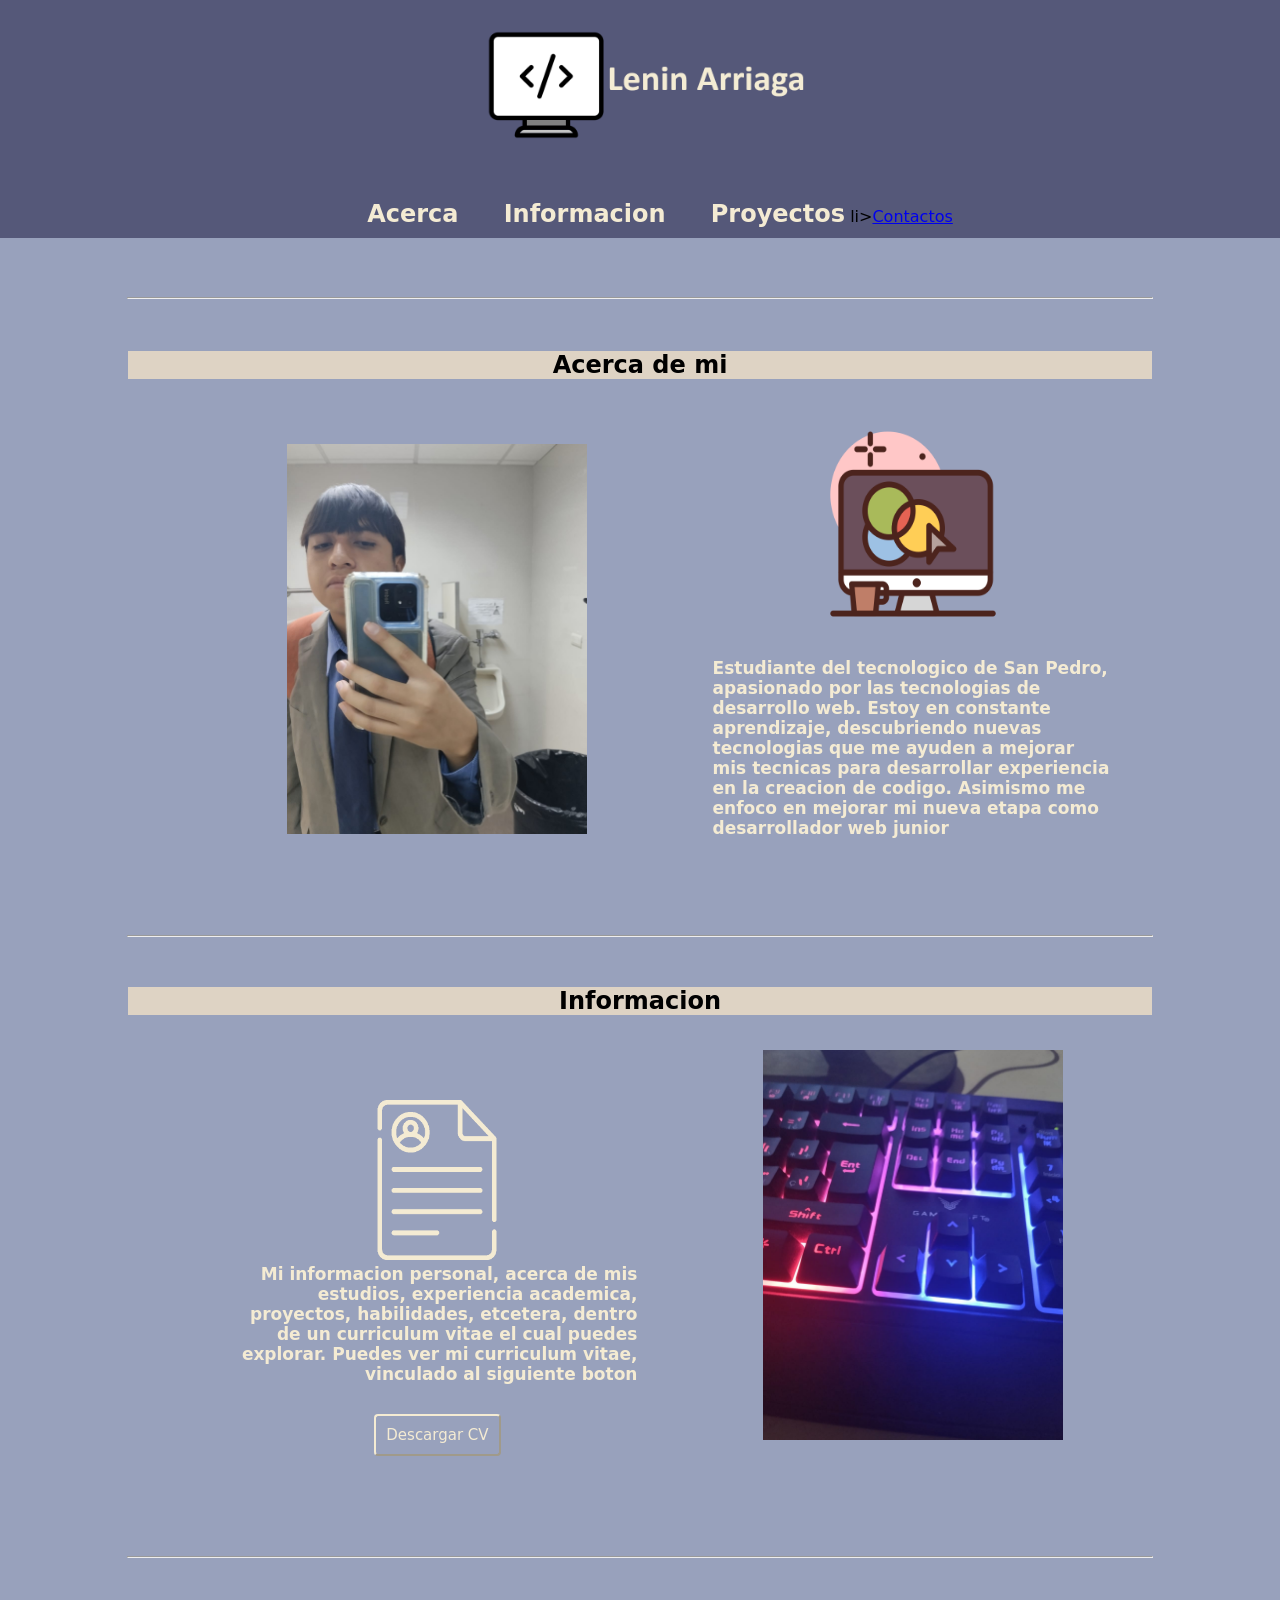
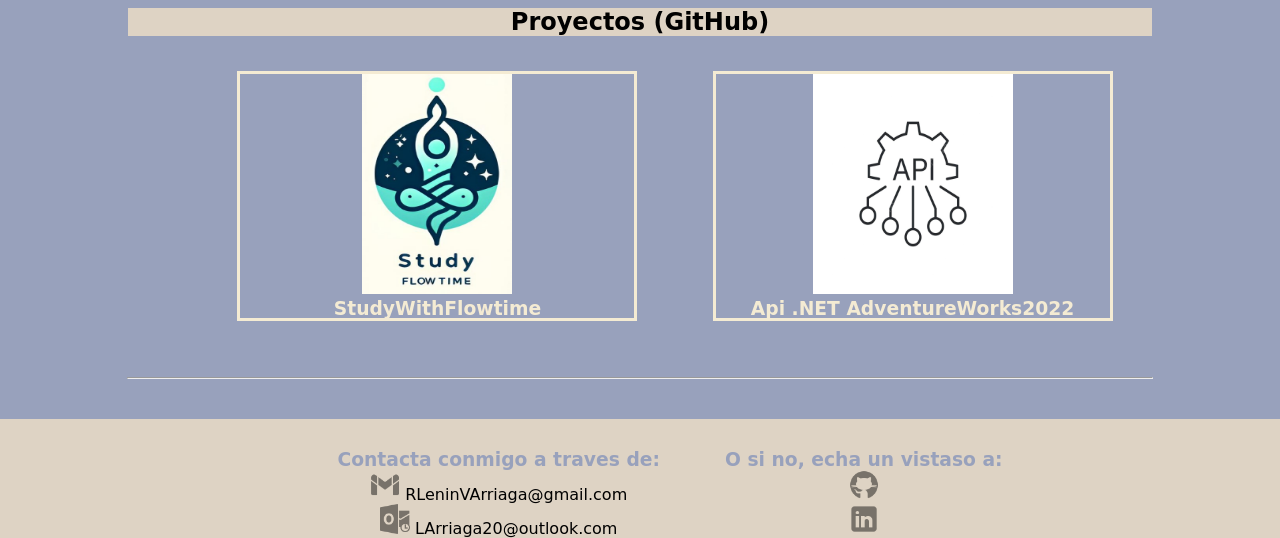
==== index.html @ ad07e231 "Actualizacion" ====
<!DOCTYPE html>
<html lang="en">
<head>
    <meta charset="UTF-8">
    <meta name="viewport" content="width=device-width, initial-scale=1.0">
    <meta name="description" content="practicas, paginas web, web">
    <!--Este ya no se usa, es de lo que seria la pagina para que google busque-->
    <link rel="stylesheet" type="text/css" href="css/estilismo.css">
    <link rel="shortcut icon" href="img/ventanaicono.ico" type="image/x-icon">
    <title>Soy Lenin</title>
</head>
<body>
    <header>
        <div class="menu">
            <img src="img/etiqueta.png" alt="etiqueta"  width="340" height="150" onclick="recargarPagina()">
        </div>
        <div class="menu">
            <nav>
                <ul>
                    <li><a href="#presentacion">Acerca</a></li>
                    <li><a href="#curriculum">Informacion</a></li>
                    <li><a href="#github">Proyectos</a></li>
                    li><a href="footer">Contactos</a></li>
                </ul>
            </nav>
        </div>
    </header>
    <br><br><br>
    <hr>
    <section class="wrapper"></section>
    <!--El section es para agregar un contenido secundario (wrapper es un contenedor y se le dice cuantas section mas queremos)-->
    <section class="main">
        <article id="presentacion">
            <h2>Acerca de mi</h2>
            <br>
            <div class="about">
                <img src="img/Empresarial.jpeg" alt="Lenin Arriaga" width="300" height="390" title="Soy ese">
            </div>
            <div class="about">
                <img src="img/computadora.png" alt="" width="200" height="220"> 
                <p>Estudiante del tecnologico de San Pedro, apasionado por las tecnologias de desarrollo web. 
                Estoy en constante aprendizaje, descubriendo nuevas tecnologias que me ayuden a mejorar mis 
                tecnicas para desarrollar experiencia en la creacion de codigo. Asimismo me enfoco en mejorar
                mi nueva etapa como desarrollador web junior</p>
            </div>
        </article>
        <br>
        <hr>
        <article id="curriculum">
            <h2>Informacion</h2>
            <br>
            <div class="informacion">
                <img src="img/cv.png" alt="" width="150" height="160"> 
                <p>Mi informacion personal, acerca de mis estudios, experiencia academica, proyectos, habilidades, 
                    etcetera, dentro de un curriculum vitae el cual puedes explorar. Puedes ver mi curriculum vitae, 
                    vinculado al siguiente boton</p>
                <a href="src/CV_LeninArriaga.pdf" download="CV_LeninArriaga"><input type="button" value="Descargar CV"></a>
            </div>
            <div class="informacion">
                <img src="img/teclado.jpeg" alt="cvitae" width="300" height="390">
            </div>
        </article>
        <br>
        <hr>
        <article id="github">
            <h2>Proyectos (GitHub)</h2>
            <br>
            <a href="https://github.com/LeninJoestar/StudyFlowtime.git"><div class="proyecto">
                <img src="img/ProyectoLogo.jpeg" alt="flowtime" width="150" height="220">
                <h3>StudyWithFlowtime</h3>
            </div></a>
            <a href="https://github.com/LeninJoestar/PracticaApi.git"><div class="proyecto">
                <img src="img/apiLogo.png" alt="api" width="200" height="220">
                <h3>Api .NET AdventureWorks2022</h3>
            </div></a>
        </article>
    </section>
    <br>
    <hr>
    <br><br>
    <footer>
        <div class="redes">
            <h3>Contacta conmigo a traves de:</h3>
            <ul>
                <li>
                    <img src="img/gmailgris.png" alt="gmail" width="30" height="30">
                    <label for="gmail">RLeninVArriaga@gmail.com</label>
                </li>
                <li>
                    <img src="img/outlookgris.png" alt="outlook" width="30" height="30">
                    <label for="outlook">LArriaga20@outlook.com</label>
                </li>
            </ul>
        </div>
        <div class="redes">
            <h3>O si no, echa un vistaso a:</h3>
            <ul>
                <li><a href="https://github.com/LeninJoestar"><img src="img/githubgris.png" alt="github" width="30" height="30"></a></li>
                <li><a href="https://www.linkedin.com/in/ricardo-lenin-vazquez-arriaga-121839293/"><img src="img/linkedingris.png" alt="linkedin" width="30" height="30"></a></li>
            </ul>
        </div>
    </footer>
</body>
</html>
---- css/estilismo.css ----
*{
    margin: 0px;
    padding: 0px;
    font-family: system-ui, -apple-system, BlinkMacSystemFont, 'Segoe UI', Roboto, Oxygen, Ubuntu, Cantarell, 'Open Sans', 'Helvetica Neue', sans-serif;
}

body {
    overflow-x: hidden;
    min-width: 250px;
    display: flex;
    flex-direction: column;
    min-height: 100vh;
    background: #98A1BC;
}

header, footer {
    width: 100%;
    box-sizing: border-box;
    position: relative;
}

header{
    background: #555879;
}

footer {
    text-align: center;
    background: #DED3C4;
}

.menu {
    display: inline-block;
    margin: 0px 20px 0px 20px;
    padding: 20px;
    padding-bottom: 34px;
}

.menu ul{
    text-align: left;
    margin-top: 50px;
    margin-left: 0;
    padding: 0;
    margin-top: 20px;
    /*display: flex;
    flex-direction: column;
    align-items: center;*/
}

.menu ul li{
    display: inline-block;
    list-style: none;
    margin-left: 40px;
}

.menu ul li a {
    text-decoration: none;
    color: #F4EBD3;
    font-size: 24px;
    font-weight: bold;
}

.menu ul li a:hover{
    color: #c2baa6;
}

/*Aqui van lo de la presentacion*/
#presentacion {
    margin-top: 50px;
    margin-bottom: 50px;
    text-align: center;
}

#presentacion h2 {
    background-color: #DED3C4;
    width: 80%;
    margin: 1px auto
}

.about {
    display: inline-block;
    width: 400px;
    height: 400px;
    margin-top: 15px;
    margin-bottom: 20px;
    margin-left: 70px;
}

.about p {
    margin-top: 20px;
    padding-bottom: 100px;
    font-size: 17px;
    font-weight: bold;
    text-align: left;
    color: #F4EBD3;
}

/*Aqui van lo del curriculum*/
#curriculum {
    margin-top: 50px;
    margin-bottom: 30px;
    text-align: center;
}

#curriculum h2 {
    background-color: #DED3C4;
    width: 80%;
    margin: 1px auto
}

.informacion {
    display: inline-block;
    width: 400px;
    height: 400px;
    margin-top: 15px;
    margin-bottom: 5px;
    margin-left: 70px;
}

.informacion p{
    margin-top: 0px;
    font-size: 17px;
    font-weight: bold;
    text-align: right;
    color: #F4EBD3;
}

.informacion input{
    margin-top: 30px;
    padding: 10px;
    font-size: 15px;
    border-radius: 4px;
    cursor: pointer;
    border-color: #F4EBD3;
    background: #98A1BC;
    color: #F4EBD3;
}

/*Aqui va lo de los proyectos*/
#github {
    margin-top: 50px;
    margin-bottom: 30px;
    text-align: center;
}

#github h2 {
    background-color: #DED3C4;
    width: 80%;
    margin: 1px auto
}

.proyecto {
    display: inline-block;
    width: 400px;
    height: 250px;
    margin-top: 15px;
    margin-bottom: 5px;
    margin-left: 70px;
    border-style: solid;
    border-color: #F4EBD3;
}

.proyecto h3{
    color: #F4EBD3;
}

/*Aqui va lo del footer*/
.redes {
    display: inline-block;
    margin-left: 60px;
    padding-top: 30px;
}

.redes ul li{
    list-style: none;
}

.redes h3{
    color: #98A1BC;
}

/*Extras*/
hr {
    width: 80%;
    margin: 2px auto;
}

/* Media Query para vista móvil */
@media (max-width: 768px) {
    .menu ul li {
        display: block;
        margin: 10px 0; /* Espaciado vertical en móvil */
        margin-left: 0; /* Elimina margen izquierdo */
    }
    
    .about, .informacion, .proyecto {
        width: 90%; /* Ocupa casi todo el ancho */
        margin: 15px auto; /* Centrado con margen automático */
        height: auto; /* Altura flexible */
    }
    
    #presentacion h2, #curriculum h2, #github h2 {
        width: 95%; /* Más ancho en móvil */
    }
    
    .redes {
        margin-left: 0;
        width: 100%;
        text-align: center;
    }
}

/* Corrección específica para el menú */
.menu {
    display: flex; /* Corrige "in-flex" */
    flex-wrap: wrap;
    justify-content: center;
    float: none; /* Elimina el float */
    margin: 0;
    padding: 10px;
}



/* Contenedores flexibles */
.about, .informacion, .proyecto {
    max-width: 100%; /* Evita que sobresalgan */
    box-sizing: border-box;
}
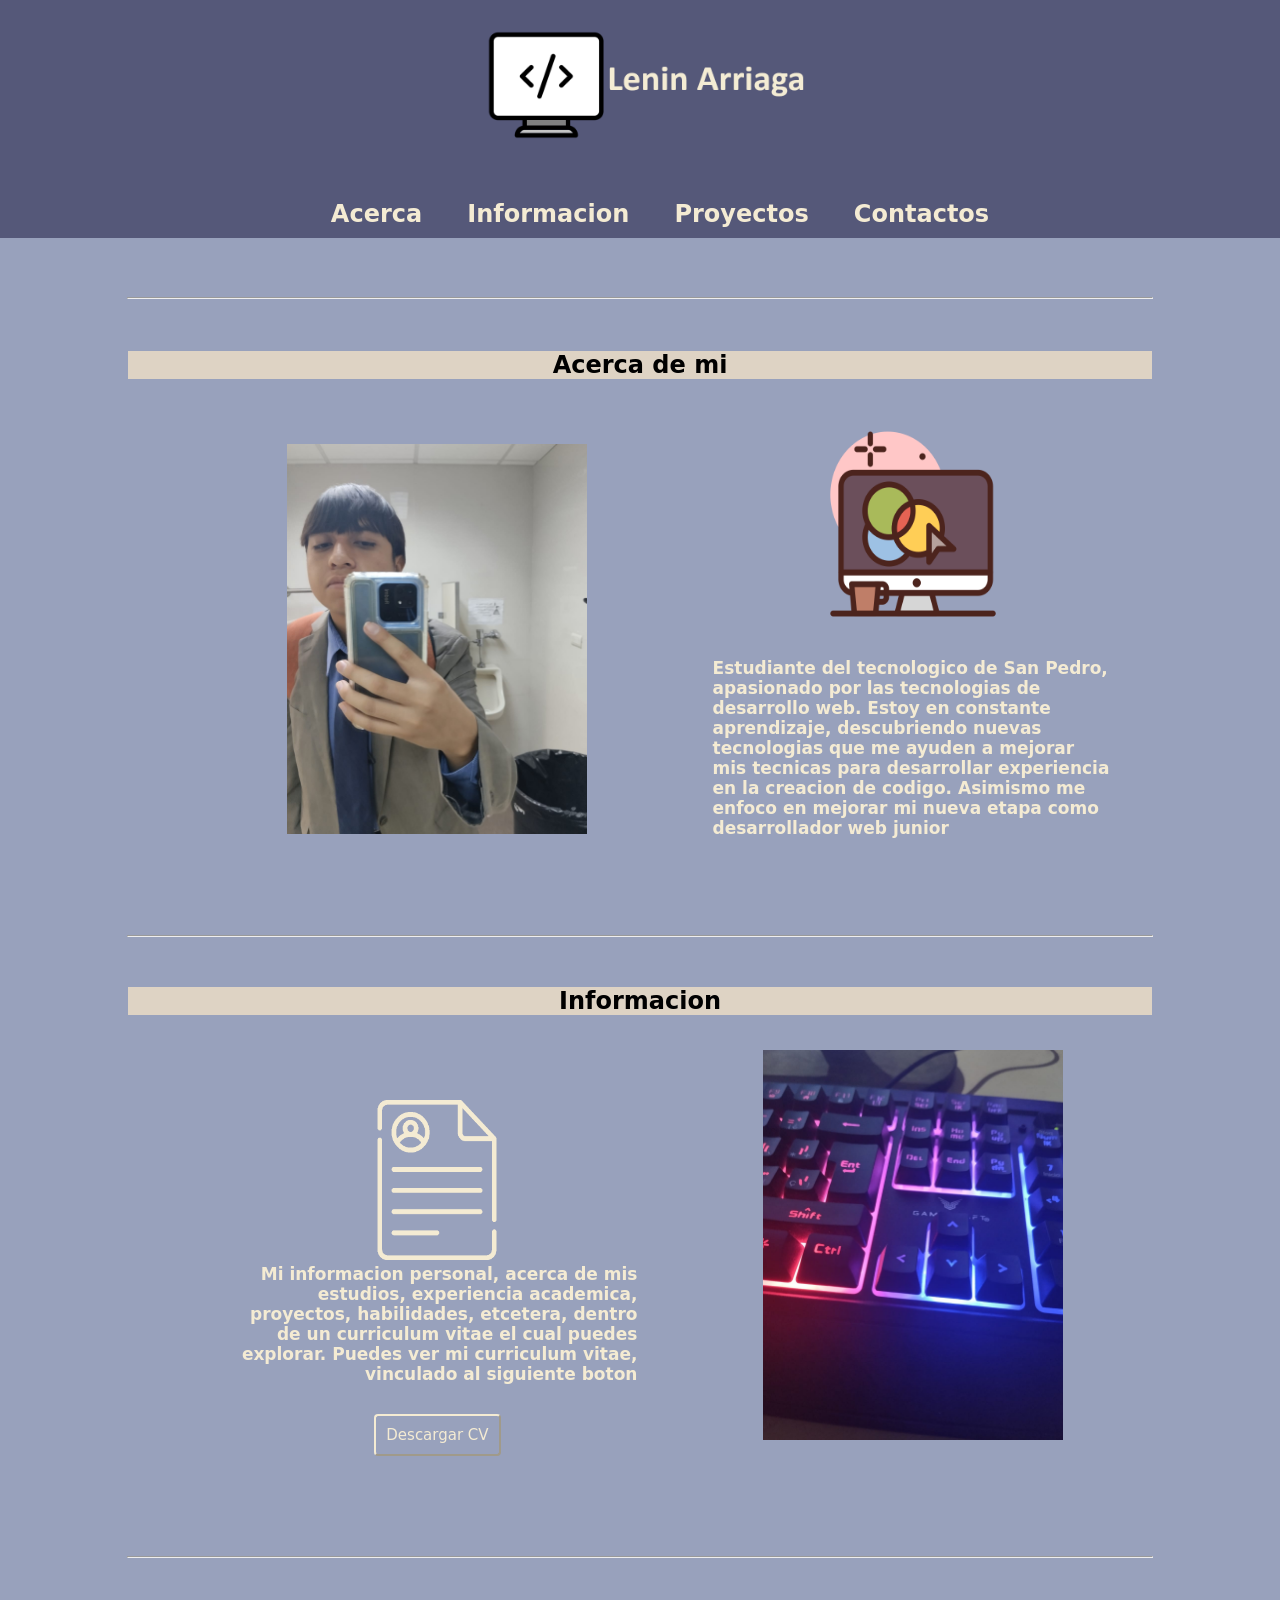
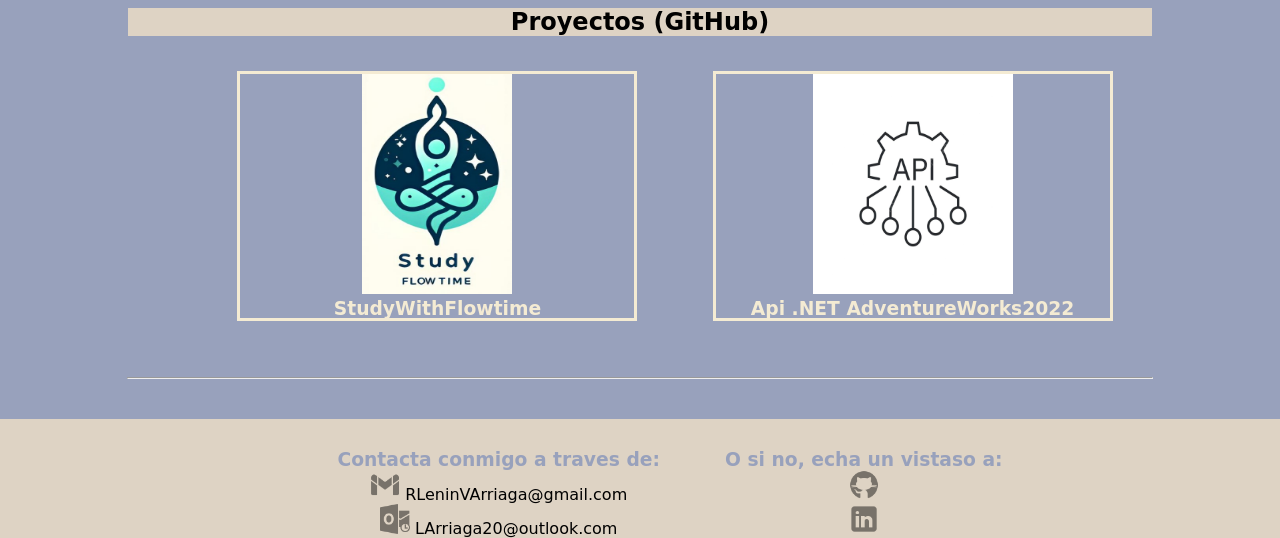
==== commit afe5e06e: "Mi pagina web" ====
--- a/index.html
+++ b/index.html
@@ -20,7 +20,7 @@
                     <li><a href="#presentacion">Acerca</a></li>
                     <li><a href="#curriculum">Informacion</a></li>
                     <li><a href="#github">Proyectos</a></li>
-                    li><a href="footer">Contactos</a></li>
+                    <li><a href="footer">Contactos</a></li>
                 </ul>
             </nav>
         </div>
@@ -54,7 +54,7 @@
                 <p>Mi informacion personal, acerca de mis estudios, experiencia academica, proyectos, habilidades, 
                     etcetera, dentro de un curriculum vitae el cual puedes explorar. Puedes ver mi curriculum vitae, 
                     vinculado al siguiente boton</p>
-                <a href="src/CV_LeninArriaga.pdf" download="CV_LeninArriaga"><input type="button" value="Descargar CV"></a>
+                <a href="assets/CV_LeninArriaga.pdf" download="CV_LeninArriaga.pdf"><input type="button" value="Descargar CV"></a>
             </div>
             <div class="informacion">
                 <img src="img/teclado.jpeg" alt="cvitae" width="300" height="390">
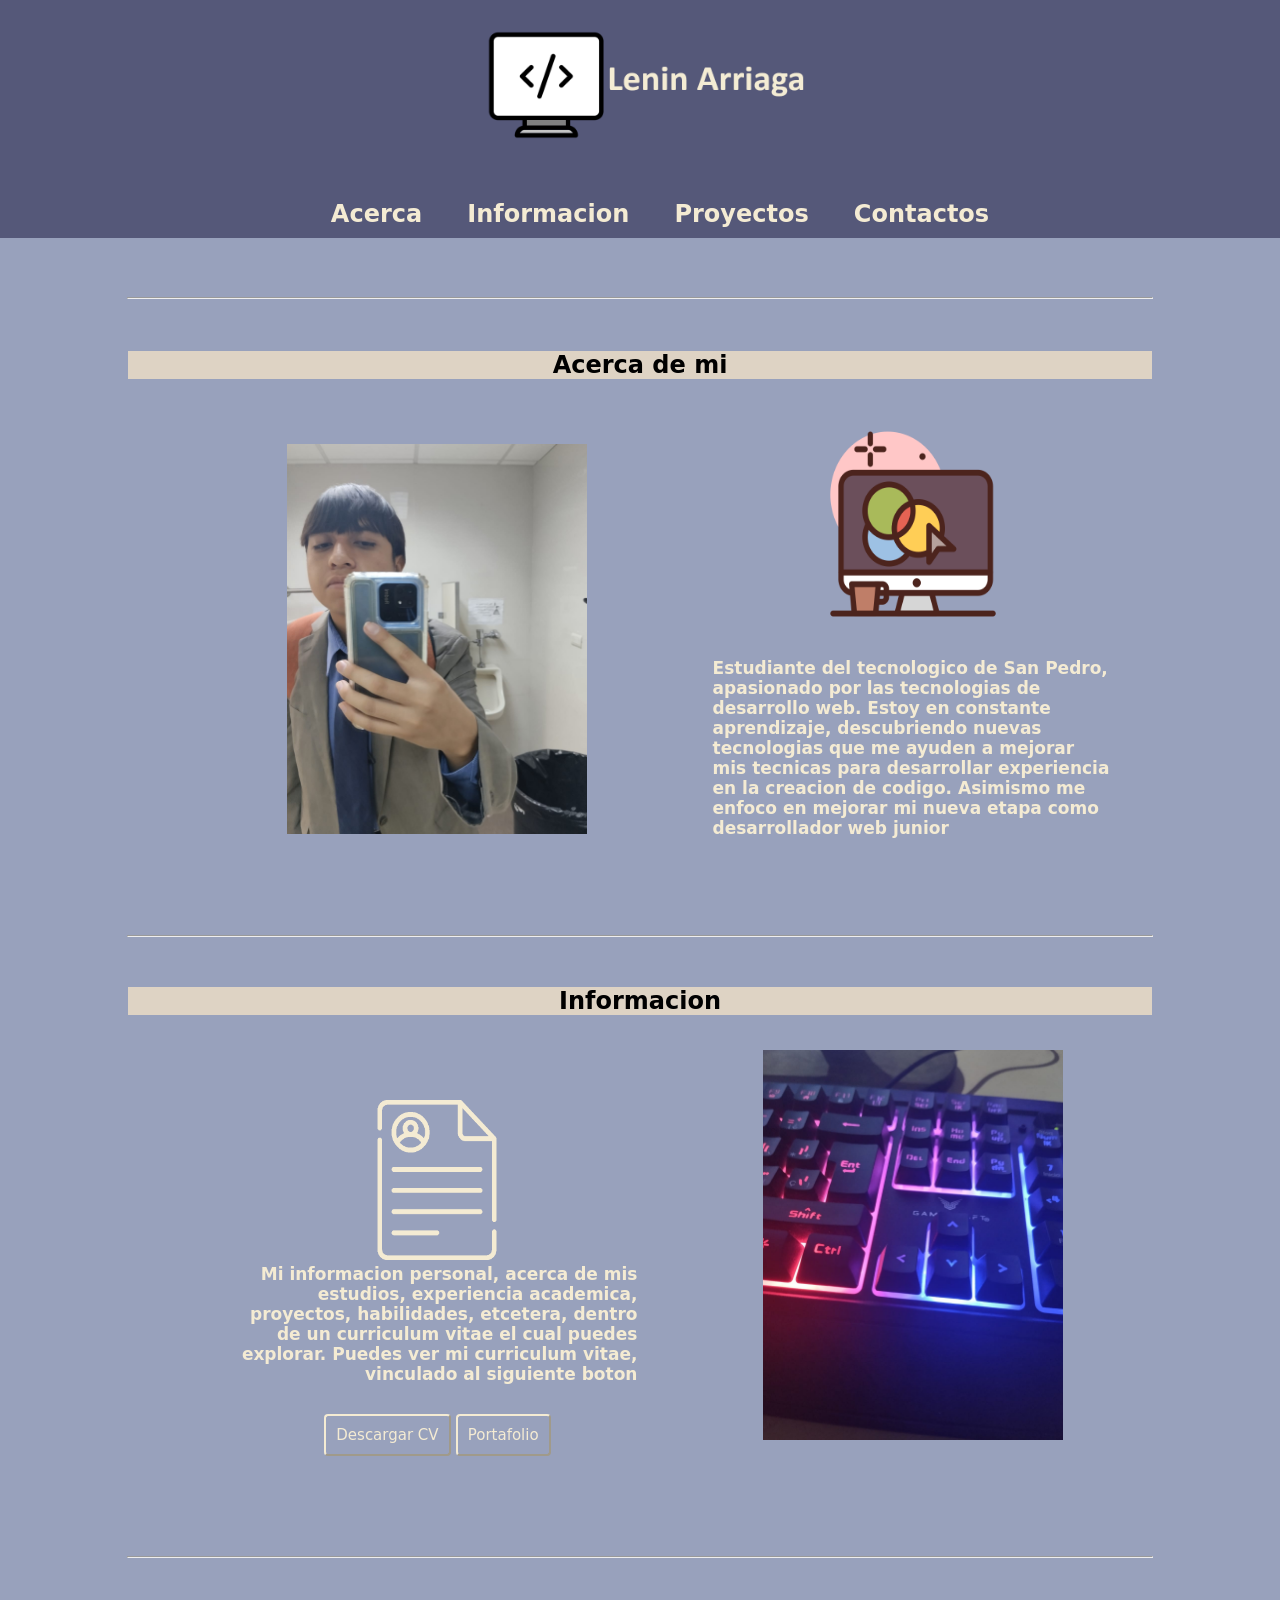
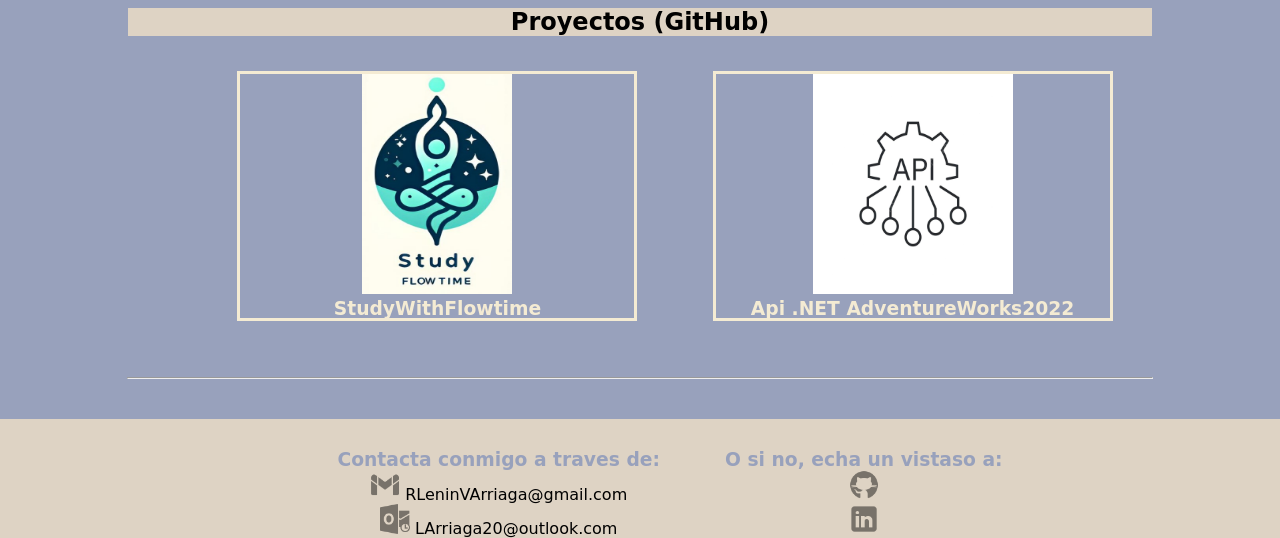
==== commit 2b9982ab: "Add files via upload" ====
--- a/index.html
+++ b/index.html
@@ -20,7 +20,7 @@
                     <li><a href="#presentacion">Acerca</a></li>
                     <li><a href="#curriculum">Informacion</a></li>
                     <li><a href="#github">Proyectos</a></li>
-                    <li><a href="footer">Contactos</a></li>
+                    <li><a href="#contactos">Contactos</a></li>
                 </ul>
             </nav>
         </div>
@@ -55,6 +55,7 @@
                     etcetera, dentro de un curriculum vitae el cual puedes explorar. Puedes ver mi curriculum vitae, 
                     vinculado al siguiente boton</p>
                 <a href="assets/CV_LeninArriaga.pdf" download="CV_LeninArriaga.pdf"><input type="button" value="Descargar CV"></a>
+                <a href="assets/Portafolio_Lenin.pdf" download="Portafolio_Lenin.pdf"><input type="button" value="Portafolio"></a>
             </div>
             <div class="informacion">
                 <img src="img/teclado.jpeg" alt="cvitae" width="300" height="390">
@@ -78,7 +79,7 @@
     <br>
     <hr>
     <br><br>
-    <footer>
+    <footer id="contactos">
         <div class="redes">
             <h3>Contacta conmigo a traves de:</h3>
             <ul>
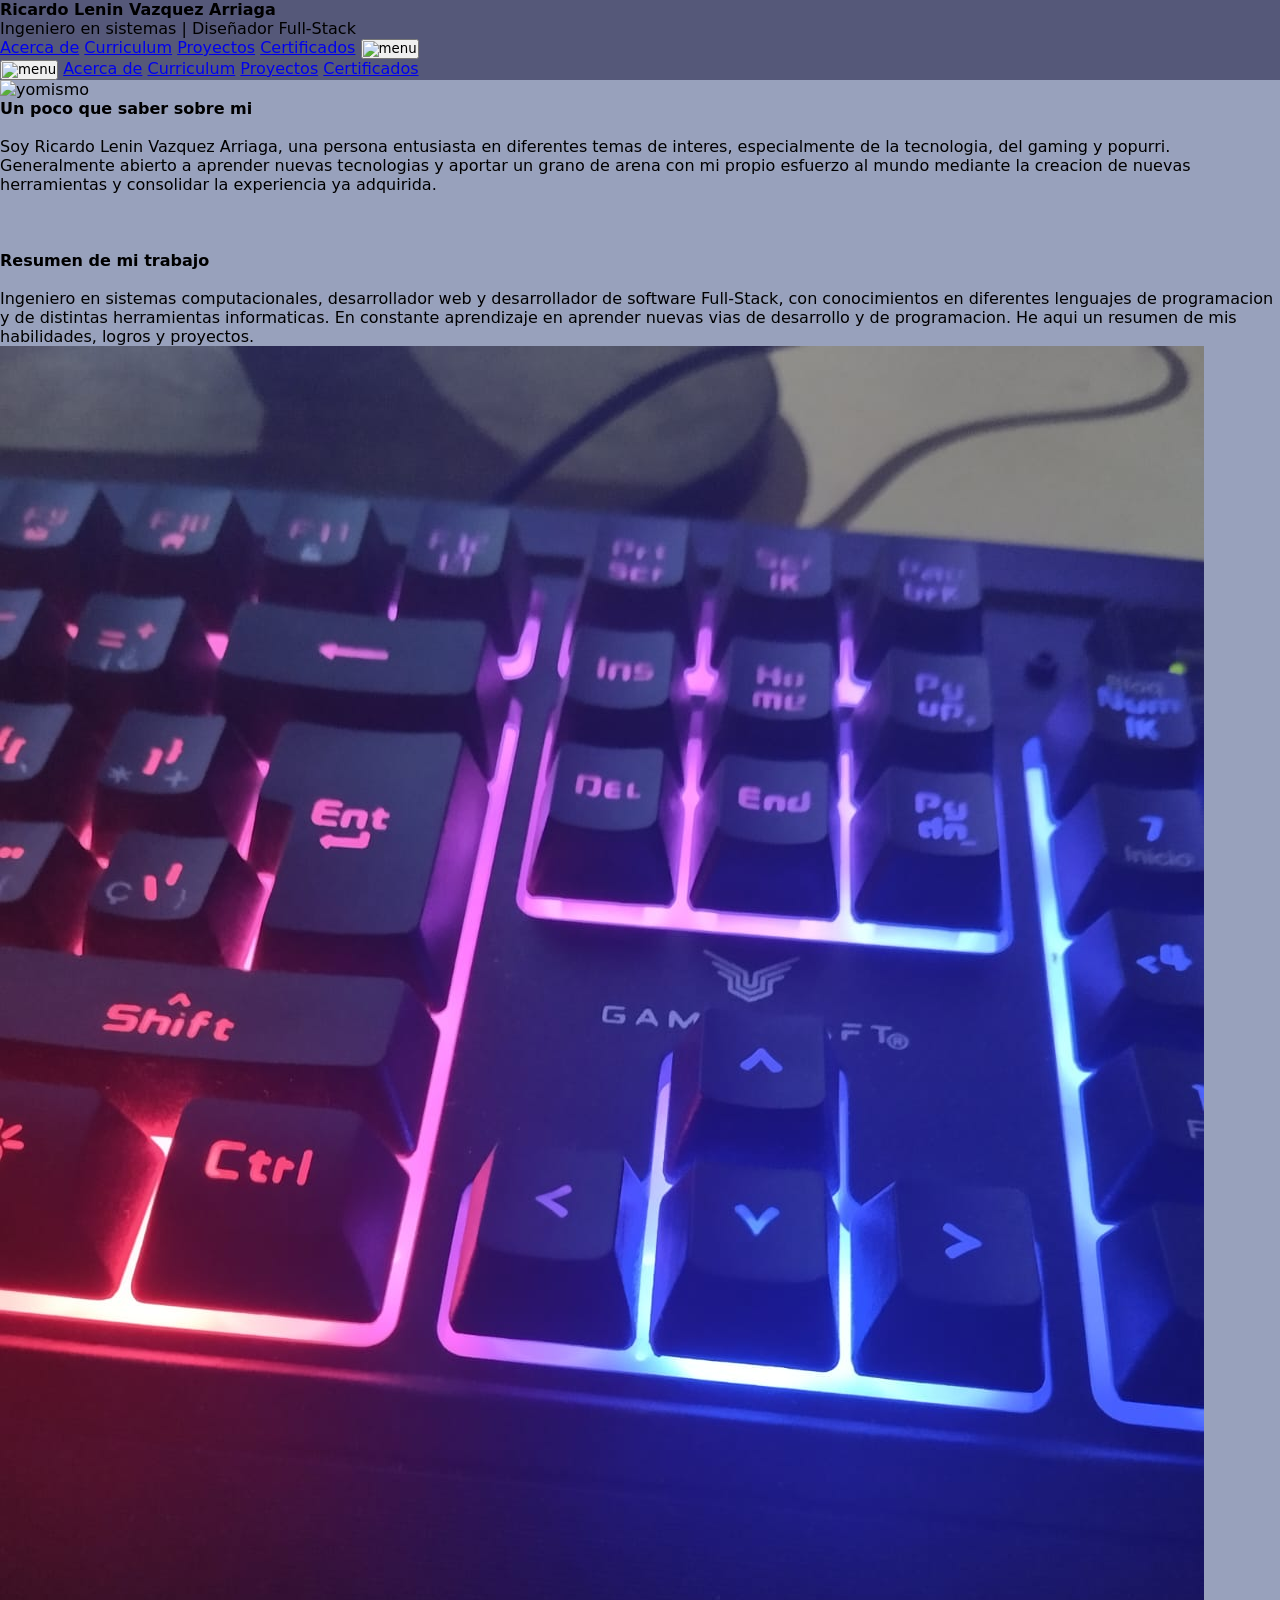
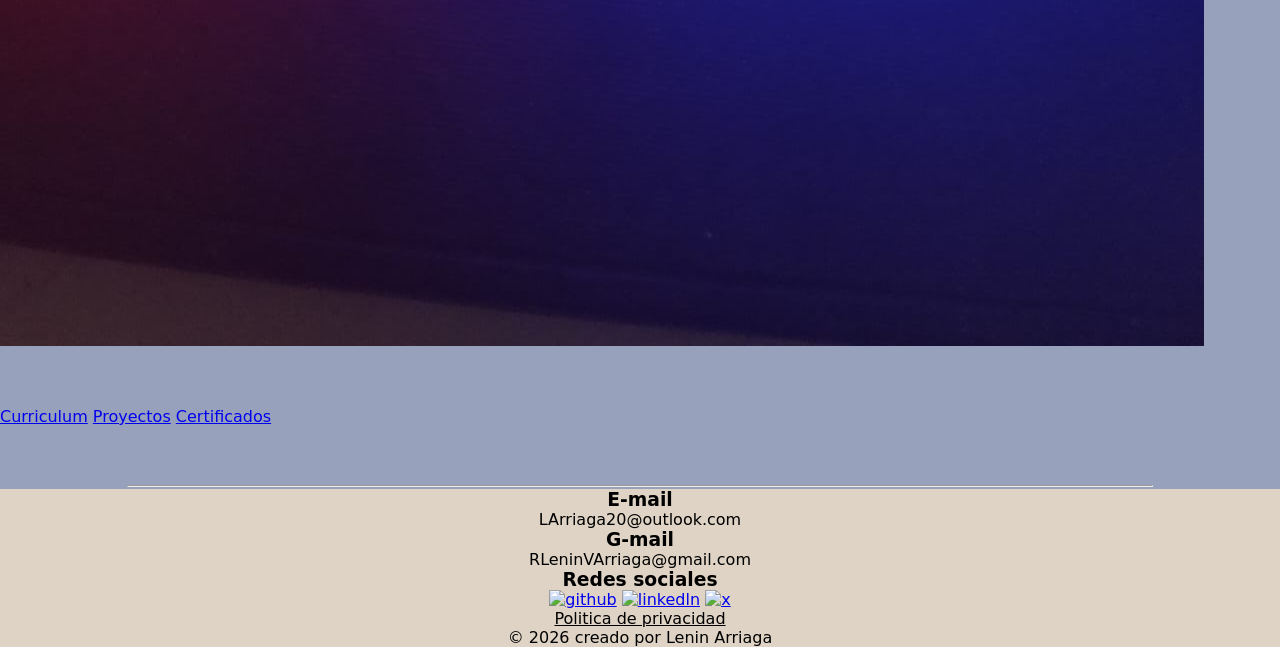
==== commit ab869c5e: "Actualizacion - nuevo formato de curriculum web Ahora la pagina es mas minimalista, pero mas moderno" ====
--- a/index.html
+++ b/index.html
@@ -3,102 +3,73 @@
 <head>
     <meta charset="UTF-8">
     <meta name="viewport" content="width=device-width, initial-scale=1.0">
-    <meta name="description" content="practicas, paginas web, web">
-    <!--Este ya no se usa, es de lo que seria la pagina para que google busque-->
-    <link rel="stylesheet" type="text/css" href="css/estilismo.css">
-    <link rel="shortcut icon" href="img/ventanaicono.ico" type="image/x-icon">
-    <title>Soy Lenin</title>
+    <link rel="stylesheet" href="css/estilismo.css">
+    <link href="https://fonts.googleapis.com/css2?family=Work+Sans:wght@400;700&family=Playfair+Display:wght@400;700&display=swap" rel="stylesheet">
+    <link rel="shortcut icon" href="img/logopagina.ico" type="image/x-icon">
+    <script src="jquery/js/jquery-4.0.0.min.js"></script>
+    <script src="javascript/funciones.js"></script>
+    <script src="jquery/jquery-ui-1.14.2/jquery-ui.min.js"></script>
+    <title>SoyLenin</title>
 </head>
 <body>
     <header>
-        <div class="menu">
-            <img src="img/etiqueta.png" alt="etiqueta"  width="340" height="150" onclick="recargarPagina()">
+        <nav id="menu">
+            <h4 class="menu-elemento nombre">Ricardo Lenin Vazquez Arriaga</h4><p class="menu-elemento">Ingeniero en sistemas | Diseñador Full-Stack</p>
+            <div id="espacio-elementos"></div>
+            <a class="menu-elemento enlace" href="index.html">Acerca de</a>
+            <a class="menu-elemento enlace" href="assets/Curriculum_LeninArriaga.pdf">Curriculum</a>
+            <a class="menu-elemento enlace" href="subpaginas/proyectos.html">Proyectos</a>
+            <a class="menu-elemento enlace" href="subpaginas/certificados.html">Certificados</a>
+            <button class="menu-desplegable"><img class="icono-desplegable" src="img/desplegable.png" alt="menu"></button>
+        </nav>
+        <div class="sidebar">
+            <button class="menu-desplegable cerrar"><img class="icono-desplegable" src="img/desplegable.png" alt="menu"></button>
+                <a class="desplegable-elemento" href="index.html">Acerca de</a>
+                <a class="desplegable-elemento" href="assets/Curriculum_LeninArriaga.pdf">Curriculum</a>
+                <a class="desplegable-elemento" href="subpaginas/proyectos.html">Proyectos</a>
+                <a class="desplegable-elemento" href="subpaginas/certificados.html">Certificados</a>
         </div>
-        <div class="menu">
-            <nav>
-                <ul>
-                    <li><a href="#presentacion">Acerca</a></li>
-                    <li><a href="#curriculum">Informacion</a></li>
-                    <li><a href="#github">Proyectos</a></li>
-                    <li><a href="#contactos">Contactos</a></li>
-                </ul>
-            </nav>
+        <div id="overlay"></div>
+    </header>
+    <div class="wrapper">
+        <div class="seccion acerca">
+            <img class="imagen-contenido" src="img/myself.jpeg" alt="yomismo">
+            <p class="texto-contenido"><b>Un poco que saber sobre mi</b><br><br>Soy Ricardo Lenin Vazquez Arriaga, una persona entusiasta en diferentes temas de interes, especialmente de la tecnologia, del gaming y popurri. Generalmente abierto a aprender nuevas tecnologias y aportar un grano de arena con mi propio esfuerzo al mundo mediante la creacion de nuevas herramientas y consolidar la experiencia ya adquirida.</p>
         </div>
-    </header>
-    <br><br><br>
+        <br><br><br>
+        <div class="seccion resumen">
+            <p class="texto-contenido"><b>Resumen de mi trabajo</b><br><br>Ingeniero en sistemas computacionales, desarrollador web y desarrollador de software Full-Stack, con conocimientos en diferentes lenguajes de programacion y de distintas herramientas informaticas. En constante aprendizaje en aprender nuevas vias de desarrollo y de programacion. He aqui un resumen de mis habilidades, logros y proyectos.</p>
+            <img class="imagen-contenido" src="img/teclado.jpeg" alt="ilustracion">
+        </div>
+        <br><br><br>
+        <div class="seccion botones">
+            <a id="curriculum" class="resumen-elemento" href="assets/Curriculum_LeninArriaga.pdf"><span>Curriculum</span></a>
+            <a id="proyectos" class="resumen-elemento" href="subpaginas/proyectos.html"><span>Proyectos</span></a>
+            <a id="certificados" class="resumen-elemento" href="subpaginas/certificados.html"><span>Certificados</span></a>
+        </div>
+        <br><br><br>
+    </div>
     <hr>
-    <section class="wrapper"></section>
-    <!--El section es para agregar un contenido secundario (wrapper es un contenedor y se le dice cuantas section mas queremos)-->
-    <section class="main">
-        <article id="presentacion">
-            <h2>Acerca de mi</h2>
-            <br>
-            <div class="about">
-                <img src="img/Empresarial.jpeg" alt="Lenin Arriaga" width="300" height="390" title="Soy ese">
+    <footer>
+        <div id="contactos">
+            <div class="footer-elemento">
+                <h3>E-mail</h3>
+                <p>LArriaga20@outlook.com</p>
             </div>
-            <div class="about">
-                <img src="img/computadora.png" alt="" width="200" height="220"> 
-                <p>Estudiante del tecnologico de San Pedro, apasionado por las tecnologias de desarrollo web. 
-                Estoy en constante aprendizaje, descubriendo nuevas tecnologias que me ayuden a mejorar mis 
-                tecnicas para desarrollar experiencia en la creacion de codigo. Asimismo me enfoco en mejorar
-                mi nueva etapa como desarrollador web junior</p>
+            <div class="footer-elemento">
+                <h3>G-mail</h3>
+                <p>RLeninVArriaga@gmail.com</p>
             </div>
-        </article>
-        <br>
-        <hr>
-        <article id="curriculum">
-            <h2>Informacion</h2>
-            <br>
-            <div class="informacion">
-                <img src="img/cv.png" alt="" width="150" height="160"> 
-                <p>Mi informacion personal, acerca de mis estudios, experiencia academica, proyectos, habilidades, 
-                    etcetera, dentro de un curriculum vitae el cual puedes explorar. Puedes ver mi curriculum vitae, 
-                    vinculado al siguiente boton</p>
-                <a href="assets/CV_LeninArriaga.pdf" download="CV_LeninArriaga.pdf"><input type="button" value="Descargar CV"></a>
-                <a href="assets/Portafolio_Lenin.pdf" download="Portafolio_Lenin.pdf"><input type="button" value="Portafolio"></a>
+            <div class="footer-elemento">
+                <h3>Redes sociales</h3>
+                <a href="https://github.com/LeninJoestar"><img class="imagen-footer" src="img/iconoGithub.png" alt="github"></a>
+                <a href="https://www.linkedin.com/in/ricardo-lenin-vazquez-arriaga-121839293/"><img class="imagen-footer" src="img/iconoLinkedln.png" alt="linkedln"></a>
+                <a href="https://x.com/LugasWin"><img class="imagen-footer" src="img/iconoX.png" alt="x"></a>
             </div>
-            <div class="informacion">
-                <img src="img/teclado.jpeg" alt="cvitae" width="300" height="390">
+            <div class="footer-elemento">
+                <p><u>Politica de privacidad</u></p>
+                &copy; 2026 creado por Lenin Arriaga
             </div>
-        </article>
-        <br>
-        <hr>
-        <article id="github">
-            <h2>Proyectos (GitHub)</h2>
-            <br>
-            <a href="https://github.com/LeninJoestar/StudyFlowtime.git"><div class="proyecto">
-                <img src="img/ProyectoLogo.jpeg" alt="flowtime" width="150" height="220">
-                <h3>StudyWithFlowtime</h3>
-            </div></a>
-            <a href="https://github.com/LeninJoestar/PracticaApi.git"><div class="proyecto">
-                <img src="img/apiLogo.png" alt="api" width="200" height="220">
-                <h3>Api .NET AdventureWorks2022</h3>
-            </div></a>
-        </article>
-    </section>
-    <br>
-    <hr>
-    <br><br>
-    <footer id="contactos">
-        <div class="redes">
-            <h3>Contacta conmigo a traves de:</h3>
-            <ul>
-                <li>
-                    <img src="img/gmailgris.png" alt="gmail" width="30" height="30">
-                    <label for="gmail">RLeninVArriaga@gmail.com</label>
-                </li>
-                <li>
-                    <img src="img/outlookgris.png" alt="outlook" width="30" height="30">
-                    <label for="outlook">LArriaga20@outlook.com</label>
-                </li>
-            </ul>
-        </div>
-        <div class="redes">
-            <h3>O si no, echa un vistaso a:</h3>
-            <ul>
-                <li><a href="https://github.com/LeninJoestar"><img src="img/githubgris.png" alt="github" width="30" height="30"></a></li>
-                <li><a href="https://www.linkedin.com/in/ricardo-lenin-vazquez-arriaga-121839293/"><img src="img/linkedingris.png" alt="linkedin" width="30" height="30"></a></li>
-            </ul>
         </div>
     </footer>
 </body>
--- a/css/estilismo.css
+++ b/css/estilismo.css
@@ -90,7 +90,7 @@
     padding-bottom: 100px;
     font-size: 17px;
     font-weight: bold;
-    text-align: left;
+    text-align: justify;
     color: #F4EBD3;
 }
 
@@ -120,7 +120,7 @@
     margin-top: 0px;
     font-size: 17px;
     font-weight: bold;
-    text-align: right;
+    text-align: justify;
     color: #F4EBD3;
 }
 
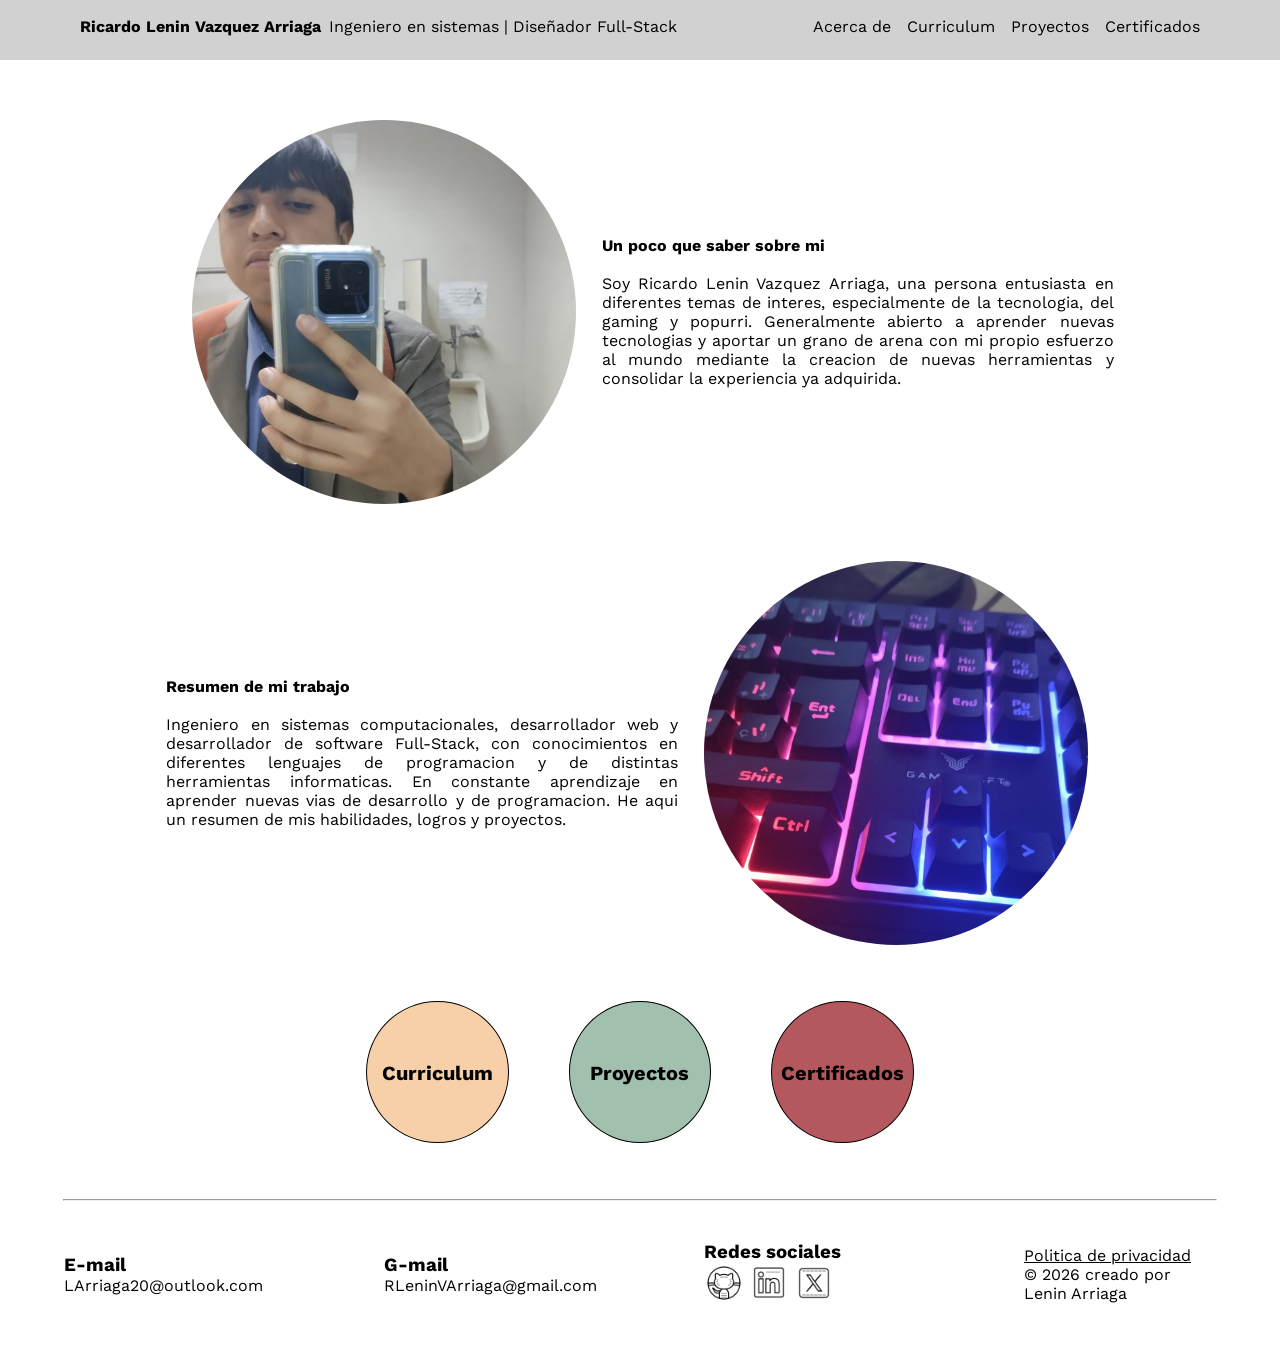
==== commit 021b0886: "Actualizacion de index.html Se actualizo información" ====
--- a/index.html
+++ b/index.html
@@ -14,7 +14,7 @@
 <body>
     <header>
         <nav id="menu">
-            <h4 class="menu-elemento nombre">Ricardo Lenin Vazquez Arriaga</h4><p class="menu-elemento">Ingeniero en sistemas | Diseñador Full-Stack</p>
+            <h4 class="menu-elemento nombre">Ricardo Lenin Vazquez Arriaga</h4><p class="menu-elemento titulo">Ingeniero en sistemas | Diseñador Full-Stack</p>
             <div id="espacio-elementos"></div>
             <a class="menu-elemento enlace" href="index.html">Acerca de</a>
             <a class="menu-elemento enlace" href="assets/Curriculum_LeninArriaga.pdf">Curriculum</a>
--- a/css/estilismo.css
+++ b/css/estilismo.css
@@ -1,228 +1,402 @@
 *{
-    margin: 0px;
-    padding: 0px;
-    font-family: system-ui, -apple-system, BlinkMacSystemFont, 'Segoe UI', Roboto, Oxygen, Ubuntu, Cantarell, 'Open Sans', 'Helvetica Neue', sans-serif;
-}
-
-body {
-    overflow-x: hidden;
-    min-width: 250px;
+    padding: 0;
+    margin: 0;
+    font-family: 'Work Sans', sans-serif;
+}
+
+/*Parte de la barra del menu o header*/
+
+header{ 
+    height:60px; 
+    width:100%;
+    background:#d1d1d1;
+    position: sticky;
+    top: 0;
+    z-index: 1000;
+}
+
+#menu{
+    height: 100%;
     display: flex;
-    flex-direction: column;
-    min-height: 100vh;
-    background: #98A1BC;
-}
-
-header, footer {
+    line-height: 45px;
+    justify-content: center;
+}
+
+#espacio-elementos{
+    width: 20%;
+}
+
+.menu-elemento{
+    height: 80%;
+    padding: 2px;
+    margin: 2px;
+    cursor: pointer;
+}
+
+.nombre{
+    margin-left: 10px;
+}
+
+.enlace{
+    margin-right: 10px;
+    text-decoration: none;
+    color: #000000;
+}
+
+#overlay {
     width: 100%;
-    box-sizing: border-box;
-    position: relative;
-}
-
-header{
-    background: #555879;
-}
-
-footer {
+    height: 100%;
+    top: 0;
+    left: 0;
+    position: fixed;
+    background: rgba(0,0,0,0.5);
+    opacity: 0;
+    visibility: hidden;
+    transition: opacity 0.3s ease;
+    z-index: 998;
+}
+
+#overlay.semi-oscuro{
+    opacity: 1;
+    visibility: visible;
+}
+
+.menu-desplegable{
+    display: none;
+    font-size: 24px;
+    background: none;
+    border: none;
+    color: white;
+    cursor: pointer;
+}
+
+.sidebar{
+    width: 200px;
+    height: 50%;
+    top: 0;
+    right: -250px;
+    padding-top: 8px;
+    position: fixed;
+    background:#d1d1d1;
+    color: white;
+    transition: right 0.4s ease;
+    z-index: 999;
+}
+
+.desplegable-elemento{
+    width: 100%;
+    height: 40px;
+    display: block;
+    text-decoration: none;
+    font-size: large;
     text-align: center;
-    background: #DED3C4;
-}
-
-.menu {
-    display: inline-block;
-    margin: 0px 20px 0px 20px;
-    padding: 20px;
-    padding-bottom: 34px;
-}
-
-.menu ul{
-    text-align: left;
-    margin-top: 50px;
-    margin-left: 0;
-    padding: 0;
-    margin-top: 20px;
-    /*display: flex;
-    flex-direction: column;
-    align-items: center;*/
-}
-
-.menu ul li{
-    display: inline-block;
-    list-style: none;
-    margin-left: 40px;
-}
-
-.menu ul li a {
+    line-height: 40px;
+    color: #000000;
+}
+
+.sidebar-desplegar{
+    right: 0;
+}
+
+/*Parte del contenido general*/
+
+.wrapper{
+    width:100%;
+    padding-top:20px;
+    margin-top: 40px;
+}
+
+.seccion{
+    margin: 0 auto;
+    display: flex;
+    justify-content: center;
+    align-items: center;
+}
+
+.imagen-contenido{
+    width: 30%;
+    margin: 0 2% 0 2%;
+    border-radius: 100%;
+}
+
+.texto-contenido{
+    width: 40%;
+    text-align: justify;
+    align-self: center;
+}
+
+.botones{
+    height: 140px;
+    text-align: center;
+}
+
+.resumen-elemento{
+    width: 11%;
+    height: 100%;
+    margin: 30px;
+    border-radius: 100%;
     text-decoration: none;
-    color: #F4EBD3;
-    font-size: 24px;
+    line-height: 140px;
+    font-size: x-large;
     font-weight: bold;
-}
-
-.menu ul li a:hover{
-    color: #c2baa6;
-}
-
-/*Aqui van lo de la presentacion*/
-#presentacion {
-    margin-top: 50px;
-    margin-bottom: 50px;
-    text-align: center;
-}
-
-#presentacion h2 {
-    background-color: #DED3C4;
-    width: 80%;
-    margin: 1px auto
-}
-
-.about {
-    display: inline-block;
-    width: 400px;
-    height: 400px;
-    margin-top: 15px;
-    margin-bottom: 20px;
-    margin-left: 70px;
-}
-
-.about p {
-    margin-top: 20px;
-    padding-bottom: 100px;
-    font-size: 17px;
-    font-weight: bold;
-    text-align: justify;
-    color: #F4EBD3;
-}
-
-/*Aqui van lo del curriculum*/
-#curriculum {
-    margin-top: 50px;
-    margin-bottom: 30px;
-    text-align: center;
-}
-
-#curriculum h2 {
-    background-color: #DED3C4;
-    width: 80%;
-    margin: 1px auto
-}
-
-.informacion {
-    display: inline-block;
-    width: 400px;
-    height: 400px;
-    margin-top: 15px;
-    margin-bottom: 5px;
-    margin-left: 70px;
-}
-
-.informacion p{
-    margin-top: 0px;
-    font-size: 17px;
-    font-weight: bold;
-    text-align: justify;
-    color: #F4EBD3;
-}
-
-.informacion input{
-    margin-top: 30px;
-    padding: 10px;
-    font-size: 15px;
-    border-radius: 4px;
-    cursor: pointer;
-    border-color: #F4EBD3;
-    background: #98A1BC;
-    color: #F4EBD3;
-}
-
-/*Aqui va lo de los proyectos*/
-#github {
-    margin-top: 50px;
-    margin-bottom: 30px;
-    text-align: center;
-}
-
-#github h2 {
-    background-color: #DED3C4;
-    width: 80%;
-    margin: 1px auto
-}
-
-.proyecto {
-    display: inline-block;
-    width: 400px;
-    height: 250px;
-    margin-top: 15px;
-    margin-bottom: 5px;
-    margin-left: 70px;
-    border-style: solid;
-    border-color: #F4EBD3;
-}
-
-.proyecto h3{
-    color: #F4EBD3;
-}
-
-/*Aqui va lo del footer*/
-.redes {
-    display: inline-block;
-    margin-left: 60px;
-    padding-top: 30px;
-}
-
-.redes ul li{
-    list-style: none;
-}
-
-.redes h3{
-    color: #98A1BC;
-}
-
-/*Extras*/
-hr {
-    width: 80%;
-    margin: 2px auto;
-}
-
-/* Media Query para vista móvil */
-@media (max-width: 768px) {
-    .menu ul li {
+    color: #000000;
+    border: #000000 solid 1px;
+}
+
+#curriculum{
+    background: #F7D0A9;
+}
+
+#proyectos{
+    background: #A1C0AE;
+}
+
+#certificados{
+    background: #B4585D;
+}
+
+hr{
+    width: 90%;
+    margin: 0 auto;
+}
+
+/*Parte del footer o pie de pagina*/
+footer{
+    margin-top: 40px;
+    height: 130px;
+}
+
+#contactos{
+    display: flex;
+    justify-content: center;
+    align-items: center;
+}
+
+.imagen-footer{
+    width: 40px;
+    height: 40px;
+}
+
+.footer-elemento{
+    width: 15%;
+    margin: 0 5% 0 5%;
+}
+
+/*Parte donde la pagina se hace responsivo*/
+@media(max-width: 1300px) {
+    /*Header*/
+    #espacio-elementos{
+        width: 10%;
+    }
+    /*Wrapper*/
+    span{
+        font-size: 20px;
+    }
+    /*Footer*/
+}
+
+@media(max-width: 1150px) {
+    /*Header*/
+    .menu-elemento{
+        font-size: 15px;
+    }
+    /*Wrapper*/
+    .resumen-elemento{
+        width: 12%;
+    }
+    /*Footer*/
+    footer{
+        font-size: small;
+    }
+
+    .footer-elemento{
+        width: 14%;
+        margin: 0 4% 0 4%;
+    }
+}
+
+@media(max-width: 1080px) {
+    /*Header*/
+    .menu-elemento{
+        font-size: small;
+    }
+    /*Wrapper*/
+    .resumen-elemento{
+        width: 14%;
+    }
+    /*Footer*/
+}
+
+@media(max-width: 945px) {
+    /*Header*/
+    #espacio-elementos{
+        width: 20%;
+    }
+
+    .menu-elemento{
+        font-size: x-small;
+    }
+    /*Wrapper*/
+    .resumen-elemento{
+        width: 15%;
+    }
+
+    span{
+        font-size: 18px;
+    }
+    /*Footer*/
+    footer{
+        font-size: x-small;
+    }
+
+    .imagen-footer{
+        width: 30px;
+        height: 30px;
+    }
+}
+
+@media (max-width: 850px) {
+    /*Header*/
+    .menu-elemento{
+        font-size: small;
+    }
+
+    .enlace{
+        display: none;
+    }
+
+    .menu-desplegable {
         display: block;
-        margin: 10px 0; /* Espaciado vertical en móvil */
-        margin-left: 0; /* Elimina margen izquierdo */
+    }
+
+    .icono-desplegable{
+        width: 40px;
+    }
+    /*Wrapper*/
+    .texto-contenido{
+        font-size: small;
+    }
+
+    .resumen-elemento{
+        width: 18%;
+    }
+    /*Footer*/
+    footer{
+        font-size: medium;
+    }
+
+    #contactos{
+        display: block;
+        position: absolute;
+        padding-left: 10px;
+    }
+
+    .footer-elemento{
+        width: 80%;
+        margin-bottom: 20px;
+    }
+
+    .imagen-footer{
+        width: 35px;
+        height: 35px;
+    }
+}
+
+@media (max-width: 750px) {
+    /*Header*/
+    .menu-elemento{
+        font-size: 12px;
+    }
+    /*Wrapper*/
+    .wrapper{
+        margin-top: 10px;
+    }
+
+    .seccion{
+        display: block;
+        height: 100%;
+        text-align: center;
     }
     
-    .about, .informacion, .proyecto {
-        width: 90%; /* Ocupa casi todo el ancho */
-        margin: 15px auto; /* Centrado con margen automático */
-        height: auto; /* Altura flexible */
-    }
-    
-    #presentacion h2, #curriculum h2, #github h2 {
-        width: 95%; /* Más ancho en móvil */
-    }
-    
-    .redes {
-        margin-left: 0;
-        width: 100%;
-        text-align: center;
-    }
-}
-
-/* Corrección específica para el menú */
-.menu {
-    display: flex; /* Corrige "in-flex" */
-    flex-wrap: wrap;
-    justify-content: center;
-    float: none; /* Elimina el float */
-    margin: 0;
-    padding: 10px;
-}
-
-
-
-/* Contenedores flexibles */
-.about, .informacion, .proyecto {
-    max-width: 100%; /* Evita que sobresalgan */
-    box-sizing: border-box;
-}+    .texto-contenido{
+        width: 80%;
+        margin: 0 auto;
+    }
+
+    .imagen-contenido{
+        margin-top: 20px;
+    }
+
+    .resumen-elemento{
+        width: 20%;
+        display: block;
+        margin: 12px auto;
+    }
+    /*Footer*/
+}
+
+@media (max-width: 700px) {
+    /*Header*/
+    .menu-elemento{
+        font-size: 10.5px;
+    }
+    /*Wrapper*/
+    .resumen-elemento{
+        width: 23%;
+    }
+    /*Footer*/
+}
+
+@media (max-width: 580px) {
+    /*Header*/
+    .menu-elemento{
+        font-size: x-small;
+    }
+
+    #espacio-elementos{
+        width: 12%;
+    }
+    /*Wrapper*/
+    .texto-contenido{
+        font-size: x-small;
+    }
+
+    .resumen-elemento{
+        width: 25%;
+    }
+    /*Footer*/
+}
+
+@media (max-width: 550px) {
+    /*Header*/
+    #espacio-elementos{
+        width: 10%;
+    }
+    /*Wrapper*/
+    .resumen-elemento{
+        width: 29%;
+    }
+    /*Footer*/
+}
+
+@media (max-width: 480px) {
+    /*Header*/
+    #espacio-elementos{
+        width: 2%;
+    }
+    /*Wrapper*/
+    .resumen-elemento{
+        width: 32%;
+    }
+    /*Footer*/
+}
+
+/*
+Colores
+
+marron/morado - #5C4152
+naranja palido - #B4585D
+amarillo bajo palido - #F7D0A9
+verde pastel - #A1C0AE
+
+*/
